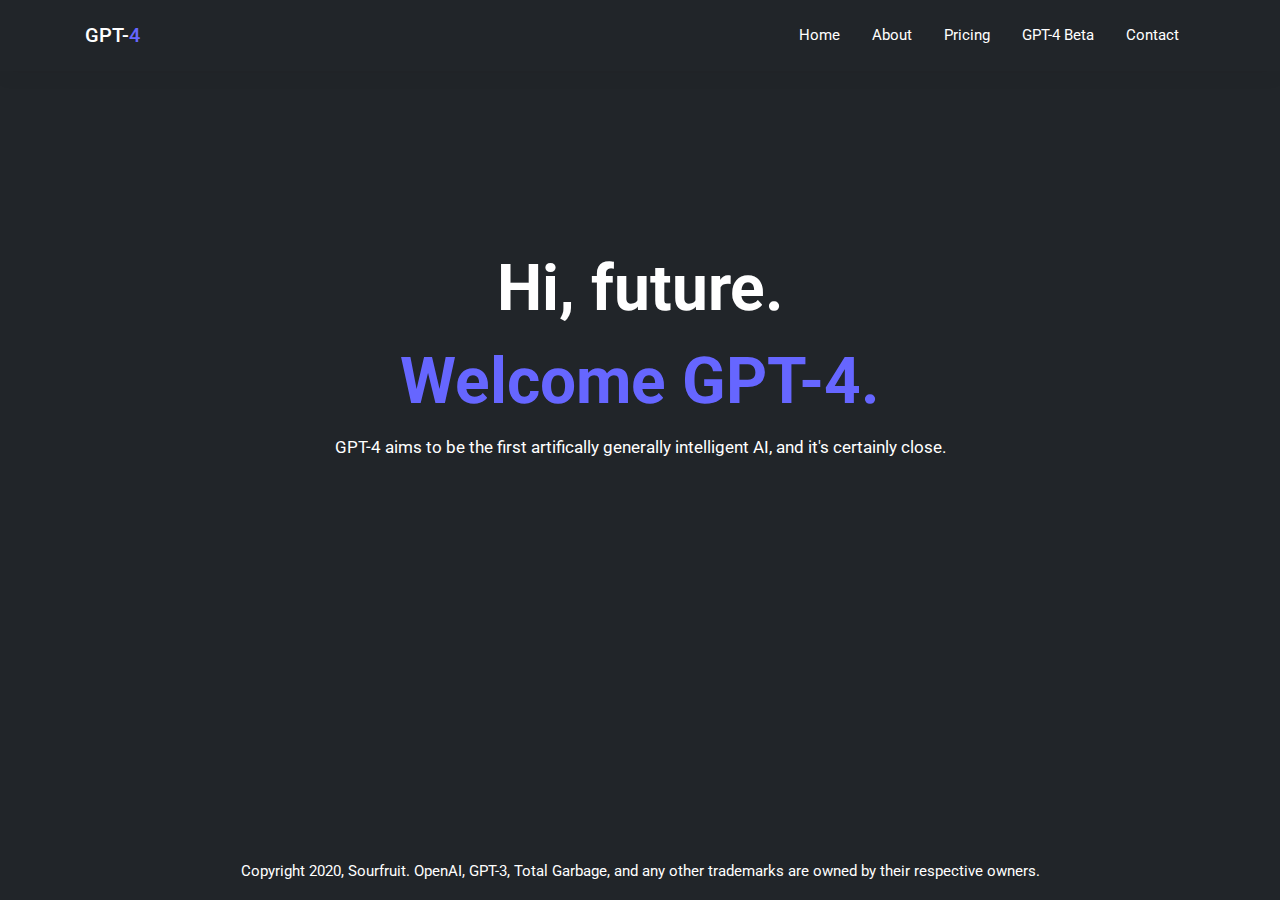
==== index.html @ e1312d91 "Add files via upload" ====
<!DOCTYPE html>
<head>
  <title>GPT-4</title>
  <link rel="stylesheet" href="index.css">
  <script src="index.js"></script>
  <script src="https://ajax.googleapis.com/ajax/libs/jquery/3.5.1/jquery.min.js"></script>
  <meta charset="UTF-8"/>
  <link rel="stylesheet" href="index.css">
  <script src="index.js"></script>
  <script src="https://ajax.googleapis.com/ajax/libs/jquery/3.5.1/jquery.min.js"></script>
  <meta http-equiv="X-UA-Compatible" content="ie=edge"/>
  <link rel='favicon' href='https://ninja.dog/kaKLpO.jpg'>
  <link rel='icon' href='https://ninja.dog/kaKLpO.jpg'>
  <link rel='shortcut icon' href='https://ninja.dog/kaKLpO.jpg'>
  <meta name="description" content="Hi, Future. Welcome GPT-4. (Home)"/>
  <meta name="keywords" content="AI, artifical intelligence, code, python, c#, c++, ruby, gpt, gpt-4, openai, sourfruit, sour, fruit"/>
  <meta name="author" content="Sourfruit"/>
  <meta property="og:url" content="https://gpt-4.co"/>
  <meta property="og:site_name" content="GPT-4"/>
  <meta property="og:title" content="GPT-4"/>
  <meta property="og:description" content="Hi, Future. Welcome GPT-4. (Home)"/>
  <meta property="og:type" content="website"/>
  <meta property="og:image" content="https://ninja.dog/kaKLpO.jpg"/>
  <meta property="og:locale" content="en_US"/>
  <meta name="twitter:card" content="summary"/>
  <meta name="twitter:title" content="GPT-4"/>
  <meta name="twitter:description" content="Hi, Future. Welcome GPT-4. (Home)"/>
  <meta name="twitter:image" content="https://ninja.dog/kaKLpO.jpg"/>
  <meta name="twitter:image:alt" content="Sourfruit"/>
  <script async src="https://www.googletagmanager.com/gtag/js?id=G-KCCK88CJJZ"></script>
  <script>
      window.dataLayer = window.dataLayer || [];
      function gtag(){dataLayer.push(arguments);}
      gtag('js', new Date());

      gtag('config', 'G-KCCK88CJJZ');
  </script>
</head>
<body>
  <nav class="navbar">
    <div class="container">
  
      <div class="navbar-header">
        <button class="navbar-toggler" data-toggle="open-navbar1">
          <span></span>
          <span></span>
          <span></span>
        </button>
        <a href="index.html">
          <h4>GPT-<span>4</span></h4>
        </a>
      </div>
  
      <div class="navbar-menu" id="open-navbar1">
        <ul class="navbar-nav">
          <li><a href="index.html">Home</a></li>
          <li><a href="about.html">About</a></li>
          <li class="navbar-dropdown">

            <li><a href="pricing.html">Pricing</a></li>
            <li><a href="https://beta-signup.gpt-4.co">GPT-4 Beta</a></li>
          <li><a href="contact.html">Contact</a></li>
        </ul>
      </div>
    </div>
  </nav>
<br>
<br>
<br>
<br>
<br>
<br>
<br>
<br>
<br>
<br>
    <h1>Hi, future.</h1>
    <br>
    <h1 class="docs2">Welcome GPT-4.</h1>
    <br>
    <h3>GPT-4 aims to be the first artifically generally intelligent AI, and it's certainly close. </h3>

    <footer>
      <h4>Copyright 2020, Sourfruit. OpenAI, GPT-3, Total Garbage, and any other trademarks are owned by their respective owners.</h4>
   </footer>
</body>
</html>
---- index.css ----
@import url("https://fonts.googleapis.com/css2?family=Roboto:wght@300;400;500&display=swap");

* {
	box-sizing: border-box;
	padding: 0;
	margin: 0;
}

body {
	font-family: "Roboto", sans-serif;
    font-size: 0.925rem;
    background-color: #212529;
}

a {
    color: white;
	text-decoration: none;
}

.container {
	width: 1170px;
	position: relative;
	margin-left: auto;
	margin-right: auto;
	padding-left: 15px;
	padding-right: 15px;
}

.navbar,
.navbar .container {
	width: 100%;
	display: flex;
	flex-wrap: wrap;
	align-items: center;
	justify-content: space-between;
}

@media (max-width: 768px) {
	.navbar,
    .navbar .container {
		display: block;
	}
}

.navbar {
	padding: 1.15rem 1rem;
	box-shadow: 0 0.5rem 1rem rgba(0, 0, 0, 0.035);
	background-color: #212529;
}

@media (min-width: 576px) {
	.navbar .container {
		max-width: 540px;
	}
}

@media (min-width: 768px) {
	.navbar .container {
		max-width: 720px;
	}
}

@media (min-width: 992px) {
	.navbar .container {
		max-width: 960px;
	}
}

@media (min-width: 1200px) {
	.navbar .container {
		max-width: 1140px;
	}
}

.navbar .navbar-header {
	display: flex;
	align-items: center;
}

@media (max-width: 768px) {
	.navbar .navbar-header {
		width: 100%;
		display: flex;
		align-items: center;
		justify-content: space-between;
		flex-direction: row-reverse;
	}
}

.navbar .navbar-header .navbar-toggler {
	border-radius: 5px;
	background-color: transparent;
	cursor: pointer;
	border: none;
	display: none;
	outline: none;
}

@media (max-width: 768px) {
	.navbar .navbar-header .navbar-toggler {
		display: block;
	}
}

.navbar .navbar-header .navbar-toggler span {
	height: 2px;
	width: 22px;
	background-color: #929aad;
	display: block;
}

.navbar .navbar-header .navbar-toggler span:not(:last-child) {
	margin-bottom: 0.3rem;
}

.navbar .navbar-header > a {
    font-size: 3rem;
	font-weight: 600;
	color: white;
}

.navbar .navbar-menu {
	display: flex;
	flex-basis: auto;
	flex-grow: 1;
	align-items: center;
}

@media (max-width: 768px) {
	.navbar .navbar-menu {
		display: none;
		text-align: center;
	}
}

.navbar .navbar-menu .navbar-nav {
	margin-left: auto;
	flex-direction: row;
	display: flex;
	padding-left: 0;
	margin-bottom: 0;
	list-style: none;
}

@media (max-width: 768px) {
	.navbar .navbar-menu .navbar-nav {
		width: 100%;
		display: block;
		border-top: 1px solid #EEE;
		margin-top: 1rem;
	}
}

.navbar .navbar-menu .navbar-nav > li > a {
	color: white;
	text-decoration: none;
	display: inline-block;
	padding: 0.5rem 1rem;
}

.navbar .navbar-menu .navbar-nav > li > a:hover {
	color: #66f;
}

@media (max-width: 768px) {
	.navbar .navbar-menu .navbar-nav > li > a {
		border-bottom: 1px solid #EEE;
	}
}

.navbar .navbar-menu .navbar-nav > li.active a {
	color: #66f;
}

.navbar .navbar-menu .navbar-nav .navbar-dropdown .dropdown {
	list-style: none;
	position: absolute;
	top: 150%;
	left: 0;
	background-color: #fff;
	padding: 0.5rem 0;
	min-width: 160px;
	width: auto;
	white-space: nowrap;
	box-shadow: 0 0.5rem 1rem rgba(0, 0, 0, 0.1);
	z-index: 99999;
	border-radius: 0.75rem;
	display: none;
}

@media (max-width: 768px) {
	.navbar .navbar-menu .navbar-nav .navbar-dropdown .dropdown {
		position: relative;
		box-shadow: none;
	}
}

.navbar .navbar-menu .navbar-nav .navbar-dropdown .dropdown li a {
	color: #3c4250;
	padding: 0.25rem 1rem;
	display: block;
}

.navbar .navbar-menu .navbar-nav .navbar-dropdown .dropdown.show {
	display: block !important;
}

.navbar .navbar-menu .navbar-nav .dropdown > .separator {
	height: 1px;
	width: 100%;
	margin: 9px 0;
	background-color: #eee;
}

.navbar .navbar-dropdown {
	position: relative;
}

.navbar .navbar-header > a span {
	color: #66f;
}

.navbar .navbar-header h4 {
	font-weight: 500;
	font-size: 1.25rem;
}

h1 {
    font-size: 4rem;
    color: white;
    text-align: center;
}


h3 {
	font-weight: normal;
    color: white;
    text-align: center;
}

h4 {
	font-weight: normal;
    color: white;
    text-align: center;
}

footer {
	position: absolute;
	bottom: 0;
	width: 100%;
	padding: 20px;
}

pre {
	text-align: left;
	display: new-line;
	font-family: "Roboto", sans-serif;
	font-weight: normal;
	color: white;
	font-size: 15.4px;
}

.docs {
	text-decoration: underline;
	color: #66f;
}

.docs2 {
	text-decoration: none;
	color: #66f;
}

.about {
	padding: 35px;
	font-size: 16px;
}
---- index.css ----
@import url("https://fonts.googleapis.com/css2?family=Roboto:wght@300;400;500&display=swap");

* {
	box-sizing: border-box;
	padding: 0;
	margin: 0;
}

body {
	font-family: "Roboto", sans-serif;
    font-size: 0.925rem;
    background-color: #212529;
}

a {
    color: white;
	text-decoration: none;
}

.container {
	width: 1170px;
	position: relative;
	margin-left: auto;
	margin-right: auto;
	padding-left: 15px;
	padding-right: 15px;
}

.navbar,
.navbar .container {
	width: 100%;
	display: flex;
	flex-wrap: wrap;
	align-items: center;
	justify-content: space-between;
}

@media (max-width: 768px) {
	.navbar,
    .navbar .container {
		display: block;
	}
}

.navbar {
	padding: 1.15rem 1rem;
	box-shadow: 0 0.5rem 1rem rgba(0, 0, 0, 0.035);
	background-color: #212529;
}

@media (min-width: 576px) {
	.navbar .container {
		max-width: 540px;
	}
}

@media (min-width: 768px) {
	.navbar .container {
		max-width: 720px;
	}
}

@media (min-width: 992px) {
	.navbar .container {
		max-width: 960px;
	}
}

@media (min-width: 1200px) {
	.navbar .container {
		max-width: 1140px;
	}
}

.navbar .navbar-header {
	display: flex;
	align-items: center;
}

@media (max-width: 768px) {
	.navbar .navbar-header {
		width: 100%;
		display: flex;
		align-items: center;
		justify-content: space-between;
		flex-direction: row-reverse;
	}
}

.navbar .navbar-header .navbar-toggler {
	border-radius: 5px;
	background-color: transparent;
	cursor: pointer;
	border: none;
	display: none;
	outline: none;
}

@media (max-width: 768px) {
	.navbar .navbar-header .navbar-toggler {
		display: block;
	}
}

.navbar .navbar-header .navbar-toggler span {
	height: 2px;
	width: 22px;
	background-color: #929aad;
	display: block;
}

.navbar .navbar-header .navbar-toggler span:not(:last-child) {
	margin-bottom: 0.3rem;
}

.navbar .navbar-header > a {
    font-size: 3rem;
	font-weight: 600;
	color: white;
}

.navbar .navbar-menu {
	display: flex;
	flex-basis: auto;
	flex-grow: 1;
	align-items: center;
}

@media (max-width: 768px) {
	.navbar .navbar-menu {
		display: none;
		text-align: center;
	}
}

.navbar .navbar-menu .navbar-nav {
	margin-left: auto;
	flex-direction: row;
	display: flex;
	padding-left: 0;
	margin-bottom: 0;
	list-style: none;
}

@media (max-width: 768px) {
	.navbar .navbar-menu .navbar-nav {
		width: 100%;
		display: block;
		border-top: 1px solid #EEE;
		margin-top: 1rem;
	}
}

.navbar .navbar-menu .navbar-nav > li > a {
	color: white;
	text-decoration: none;
	display: inline-block;
	padding: 0.5rem 1rem;
}

.navbar .navbar-menu .navbar-nav > li > a:hover {
	color: #66f;
}

@media (max-width: 768px) {
	.navbar .navbar-menu .navbar-nav > li > a {
		border-bottom: 1px solid #EEE;
	}
}

.navbar .navbar-menu .navbar-nav > li.active a {
	color: #66f;
}

.navbar .navbar-menu .navbar-nav .navbar-dropdown .dropdown {
	list-style: none;
	position: absolute;
	top: 150%;
	left: 0;
	background-color: #fff;
	padding: 0.5rem 0;
	min-width: 160px;
	width: auto;
	white-space: nowrap;
	box-shadow: 0 0.5rem 1rem rgba(0, 0, 0, 0.1);
	z-index: 99999;
	border-radius: 0.75rem;
	display: none;
}

@media (max-width: 768px) {
	.navbar .navbar-menu .navbar-nav .navbar-dropdown .dropdown {
		position: relative;
		box-shadow: none;
	}
}

.navbar .navbar-menu .navbar-nav .navbar-dropdown .dropdown li a {
	color: #3c4250;
	padding: 0.25rem 1rem;
	display: block;
}

.navbar .navbar-menu .navbar-nav .navbar-dropdown .dropdown.show {
	display: block !important;
}

.navbar .navbar-menu .navbar-nav .dropdown > .separator {
	height: 1px;
	width: 100%;
	margin: 9px 0;
	background-color: #eee;
}

.navbar .navbar-dropdown {
	position: relative;
}

.navbar .navbar-header > a span {
	color: #66f;
}

.navbar .navbar-header h4 {
	font-weight: 500;
	font-size: 1.25rem;
}

h1 {
    font-size: 4rem;
    color: white;
    text-align: center;
}


h3 {
	font-weight: normal;
    color: white;
    text-align: center;
}

h4 {
	font-weight: normal;
    color: white;
    text-align: center;
}

footer {
	position: absolute;
	bottom: 0;
	width: 100%;
	padding: 20px;
}

pre {
	text-align: left;
	display: new-line;
	font-family: "Roboto", sans-serif;
	font-weight: normal;
	color: white;
	font-size: 15.4px;
}

.docs {
	text-decoration: underline;
	color: #66f;
}

.docs2 {
	text-decoration: none;
	color: #66f;
}

.about {
	padding: 35px;
	font-size: 16px;
}
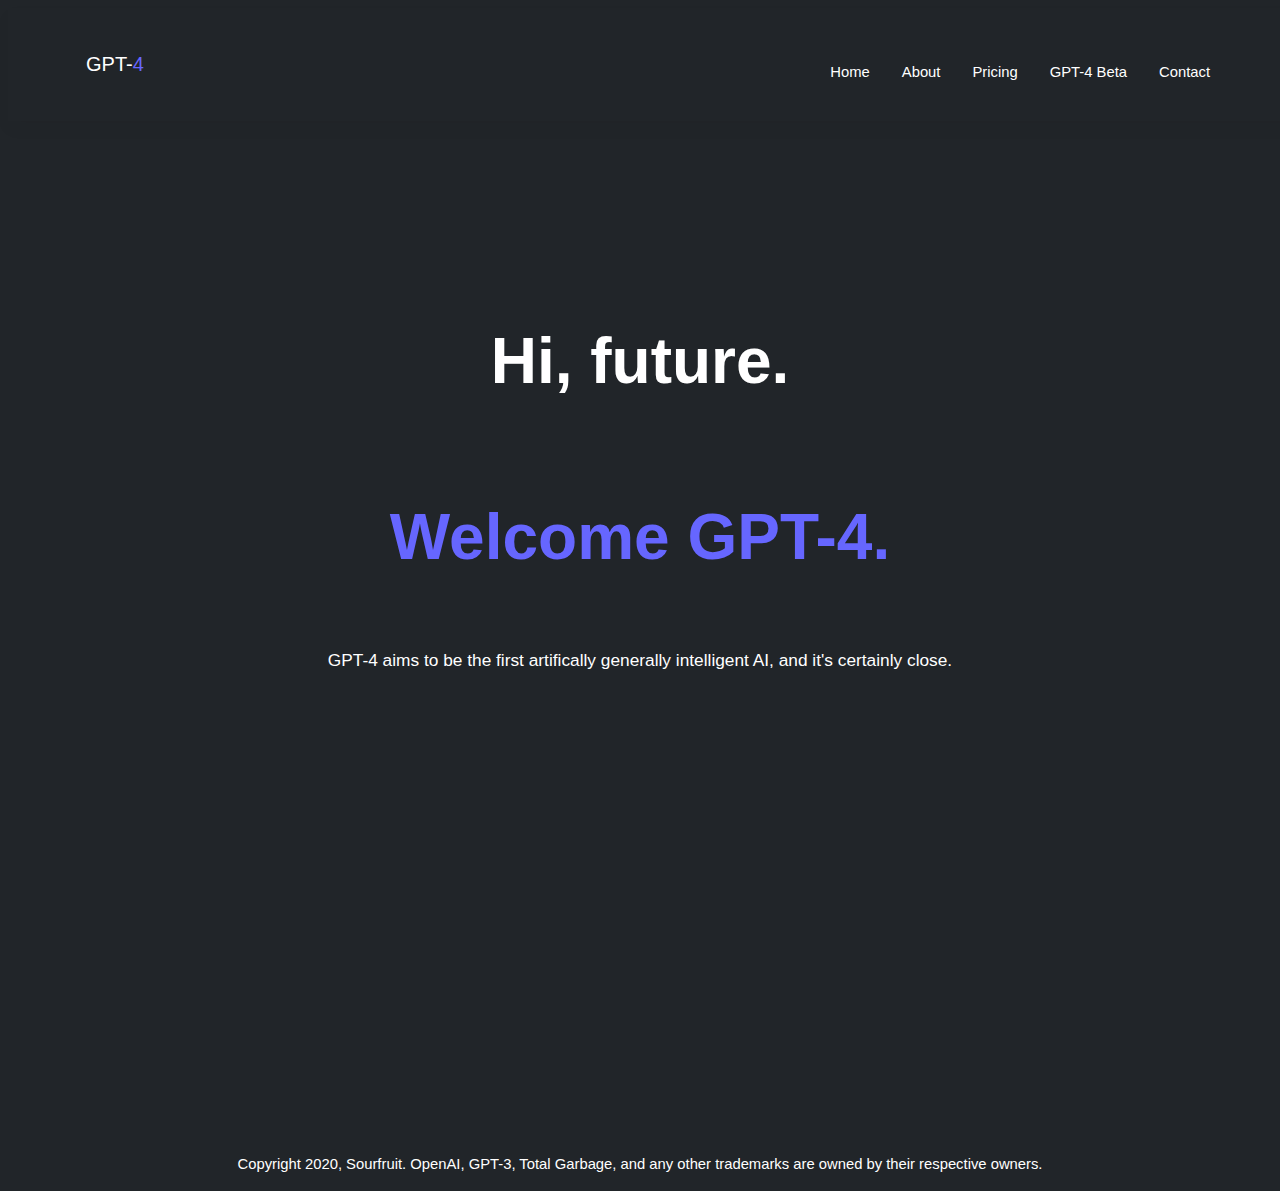
==== commit 378943d1: "Update index.html" ====
--- a/index.html
+++ b/index.html
@@ -79,7 +79,34 @@
     <h1 class="docs2">Welcome GPT-4.</h1>
     <br>
     <h3>GPT-4 aims to be the first artifically generally intelligent AI, and it's certainly close. </h3>
-
+    <br>
+    <br>
+    <br>
+    <br>
+    <br>
+    <br>
+    <br>
+    <br>
+    <br>
+    <br>
+    <br>
+    <br>
+    <br>
+    <br>
+    <br>
+    <br>
+    <br>
+    <br>
+    <br>
+    <br>
+    <br>
+    <br>
+    <br>
+    <br>
+    <br>
+    <br>
+    <br>
+    <br>
     <footer>
       <h4>Copyright 2020, Sourfruit. OpenAI, GPT-3, Total Garbage, and any other trademarks are owned by their respective owners.</h4>
    </footer>
--- a/index.css
+++ b/index.css
@@ -1,4 +1,4 @@
-
+\
 @import url("https://fonts.googleapis.com/css2?family=Roboto:wght@300;400;500&display=swap");
 
 * {
@@ -245,13 +245,6 @@
     text-align: center;
 }
 
-footer {
-	position: absolute;
-	bottom: 0;
-	width: 100%;
-	padding: 20px;
-}
-
 pre {
 	text-align: left;
 	display: new-line;
--- a/index.css
+++ b/index.css
@@ -1,4 +1,4 @@
-
+\
 @import url("https://fonts.googleapis.com/css2?family=Roboto:wght@300;400;500&display=swap");
 
 * {
@@ -245,13 +245,6 @@
     text-align: center;
 }
 
-footer {
-	position: absolute;
-	bottom: 0;
-	width: 100%;
-	padding: 20px;
-}
-
 pre {
 	text-align: left;
 	display: new-line;
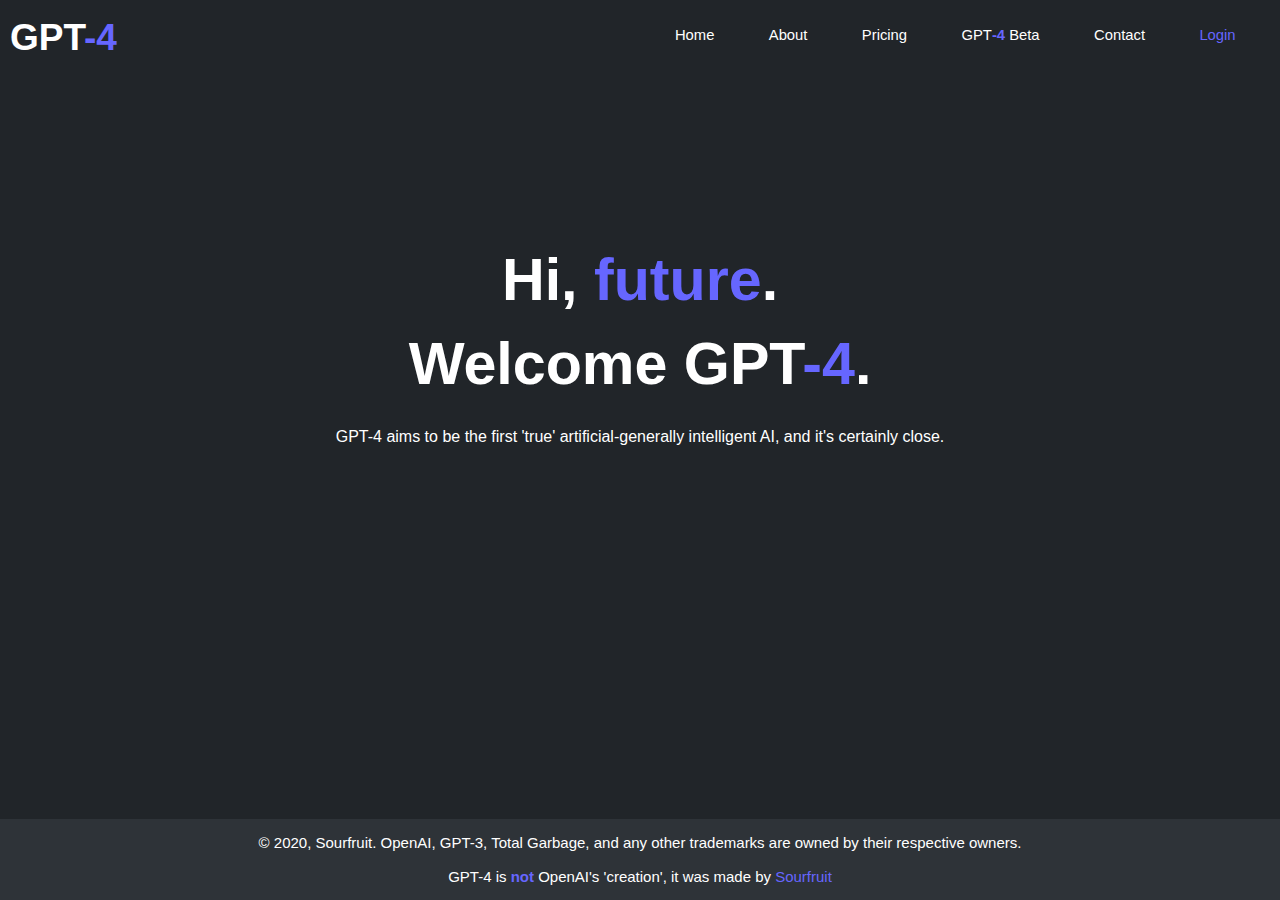
==== commit 7159688f: "Add files via upload" ====
--- a/index.html
+++ b/index.html
@@ -1,7 +1,8 @@
+
 <!DOCTYPE html>
 <head>
   <title>GPT-4</title>
-  <link rel="stylesheet" href="index.css">
+  <link href="./css/main.css" rel="stylesheet" />
   <script src="index.js"></script>
   <script src="https://ajax.googleapis.com/ajax/libs/jquery/3.5.1/jquery.min.js"></script>
   <meta charset="UTF-8"/>
@@ -37,33 +38,28 @@
   </script>
 </head>
 <body>
-  <nav class="navbar">
-    <div class="container">
-  
-      <div class="navbar-header">
-        <button class="navbar-toggler" data-toggle="open-navbar1">
-          <span></span>
-          <span></span>
-          <span></span>
-        </button>
-        <a href="index.html">
-          <h4>GPT-<span>4</span></h4>
-        </a>
-      </div>
-  
-      <div class="navbar-menu" id="open-navbar1">
-        <ul class="navbar-nav">
-          <li><a href="index.html">Home</a></li>
-          <li><a href="about.html">About</a></li>
-          <li class="navbar-dropdown">
-
-            <li><a href="pricing.html">Pricing</a></li>
-            <li><a href="https://beta-signup.gpt-4.co">GPT-4 Beta</a></li>
-          <li><a href="contact.html">Contact</a></li>
-        </ul>
-      </div>
-    </div>
-  </nav>
+    <nav class="nav">
+        <div class="container">
+            <div class="logo">
+                <a href="index.html">GPT<span>-4</span></a>
+            </div>
+            <div id="mainListDiv" class="main_list">
+                <ul class="navlinks">
+                    <li><a href="index.html">Home</a></li>
+                    <li><a href="about.html">About</a></li>
+                    <li><a href="pricing.html">Pricing</a></li>
+                    <li><a href="https://beta-signup.gpt-4.co">GPT<span><strong>-4</strong></span> Beta</a></li>
+                    <li><a href="contact.html">Contact</a></li>
+                    <li><a href="login/login.html"><span>Login</span></a></li>
+                </ul>
+            </div>
+            <span class="navTrigger">
+                <i></i>
+                <i></i>
+                <i></i>
+            </span>
+        </div>
+    </nav>
 <br>
 <br>
 <br>
@@ -74,41 +70,21 @@
 <br>
 <br>
 <br>
-    <h1>Hi, future.</h1>
+<br>
+<br>
+<br>
+<br>
+    <h1>Hi, <span>future</span>.</h1>
     <br>
-    <h1 class="docs2">Welcome GPT-4.</h1>
-    <br>
-    <h3>GPT-4 aims to be the first artifically generally intelligent AI, and it's certainly close. </h3>
+    <h1 class="">Welcome GPT<span>-4</span>.</h1>
     <br>
     <br>
-    <br>
-    <br>
-    <br>
-    <br>
-    <br>
-    <br>
-    <br>
-    <br>
-    <br>
-    <br>
-    <br>
-    <br>
-    <br>
-    <br>
-    <br>
-    <br>
-    <br>
-    <br>
-    <br>
-    <br>
-    <br>
-    <br>
-    <br>
-    <br>
-    <br>
-    <br>
-    <footer>
-      <h4>Copyright 2020, Sourfruit. OpenAI, GPT-3, Total Garbage, and any other trademarks are owned by their respective owners.</h4>
-   </footer>
+    <h3>GPT-4 aims to be the first 'true' artificial-generally intelligent AI, and it's certainly close. </h3>
+    <div class="footer">
+      <p>© 2020, Sourfruit. OpenAI, GPT-3, Total Garbage, and any other trademarks are owned by their respective owners.</p>
+      <br>
+      <p>GPT-4 is <strong><span>not</span></strong> OpenAI's 'creation', it was made by <a class="docs2" href="https://twitter.com/s0urfruit">Sourfruit</a> </p>
+    </div>
 </body>
 </html>
+
--- a/css/main.css
+++ b/css/main.css
@@ -0,0 +1,147 @@
+/* @import url('https://fonts.googleapis.com/css2?family=Open+Sans&display=swap'); */
+
+
+* {
+	box-sizing: border-box;
+	padding: 0;
+	margin: 0;
+}
+
+html,
+body {
+    margin: 0;
+    padding: 0;
+    box-sizing: border-box;
+	font-family: 'Open Sans', sans-serif;
+    font-size: 0.925rem;
+    background-color: #212529;
+}
+
+a {
+    color: white;
+	text-decoration: none;
+}
+
+
+span {
+	color: #66f;
+}
+
+.nav {
+    width: 100%;
+    height: 35px;
+    position: flex;
+    line-height: 35px;
+	text-align: center;
+	font-size: 35px;
+}
+
+.nav div.logo {
+	font-family: Open Sans;
+	font-style: normal;
+	font-weight: bold;
+	font-size: 40px;
+	line-height: 54px;
+    float: left;
+    width: auto;
+    height: auto;
+    padding: 10px;
+}
+
+.nav div.logo a {
+	font-family: 'Open Sans', sans-serif;
+    text-decoration: none;
+    color: #fff;
+    font-size: 2.5rem;
+}
+
+.nav div.main_list {
+	font-family: 'Open Sans', sans-serif;
+    height: 90px;
+    float: right;
+}
+
+.nav div.main_list ul {
+    width: 100%;
+    height: 65px;
+    display: flex;
+    list-style: none;
+    margin: 0;
+    padding: 0;
+}
+
+.nav div.main_list ul li {
+    width: auto;
+    height: 35px;
+    padding: 10px;
+    padding-right: 3rem;
+}
+
+.nav div.main_list ul li a {
+    text-decoration: none;
+    color: #fff;
+    line-height: 45px;
+    font-size: 1rem;
+}
+
+.nav div.main_list ul li a:hover {
+    color: #66f;
+}
+
+
+
+h1 {
+    font-size: 4rem;
+    color: white;
+    text-align: center;
+}
+
+
+h3 {
+	font-weight: normal;
+    color: white;
+    text-align: center;
+}
+
+h4 {
+	font-weight: normal;
+    color: white;
+    text-align: center;
+}
+
+pre {
+	text-align: left;
+	display: new-line;
+	font-family: "Roboto", sans-serif;
+	font-weight: normal;
+	color: white;
+	font-size: 15.4px;
+}
+
+.docs {
+	text-decoration: underline;
+	color: #66f;
+}
+
+.docs2 {
+	text-decoration: none;
+	color: #66f;
+}
+
+.about {
+	padding: 35px;
+	font-size: 16px;
+}
+
+.footer {
+	position: absolute;
+	left: 0;
+	bottom: 0;
+	width: 100%;
+	background-color: #2E3338;
+	color: white;
+	text-align: center;
+	padding: 15px;
+	font-size: 15px
+}
+
